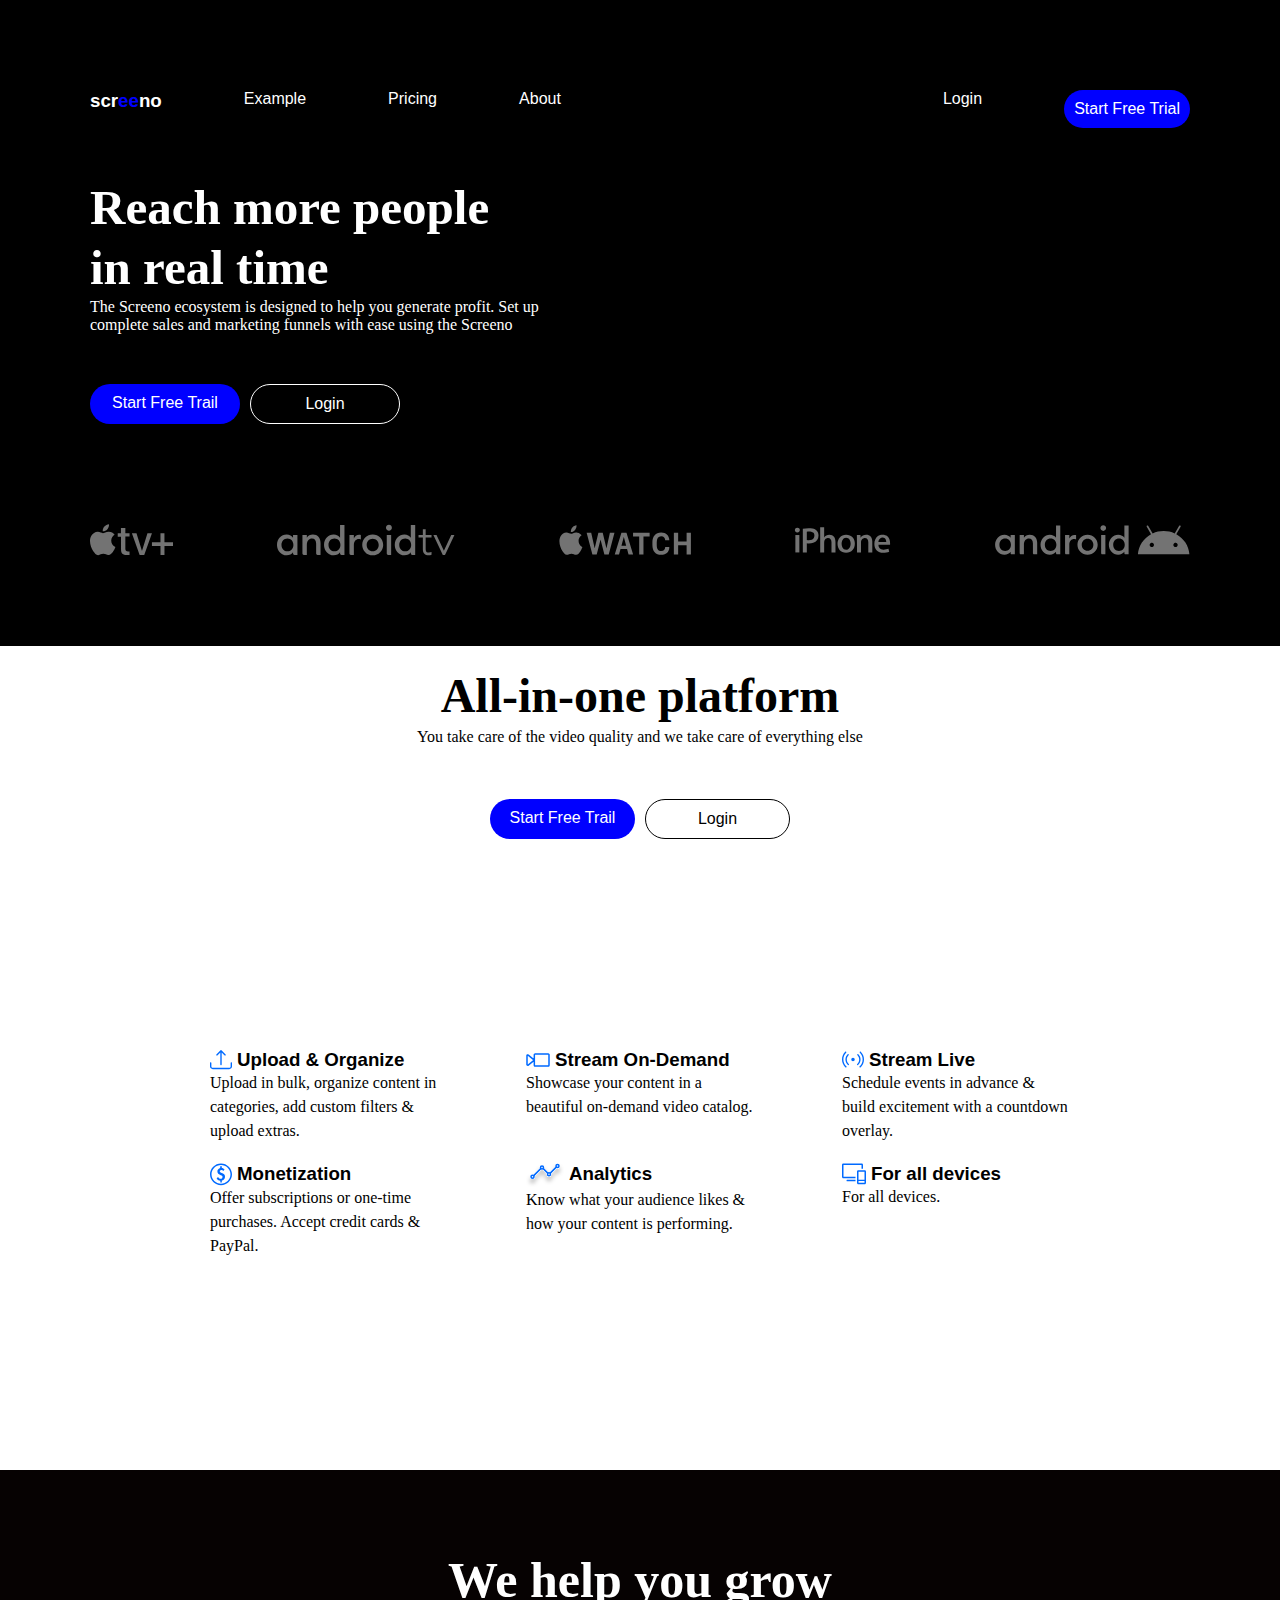
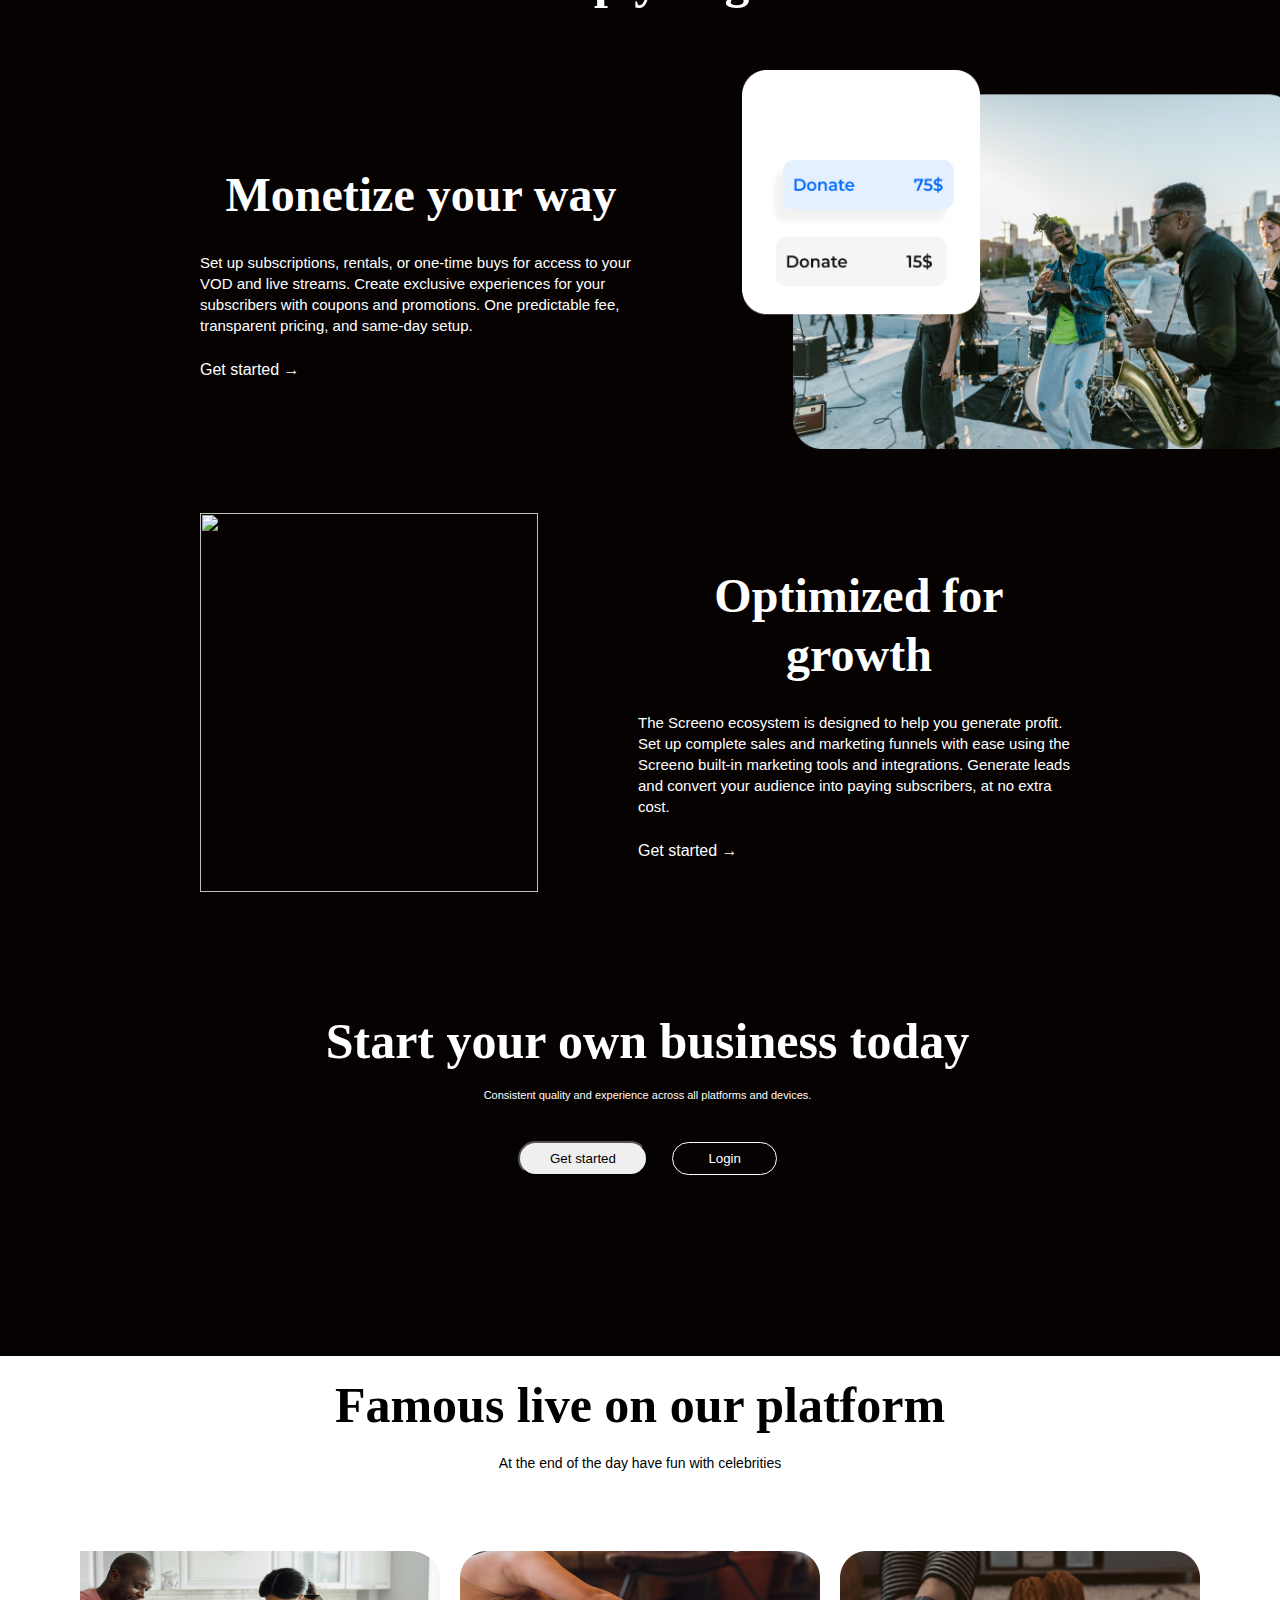
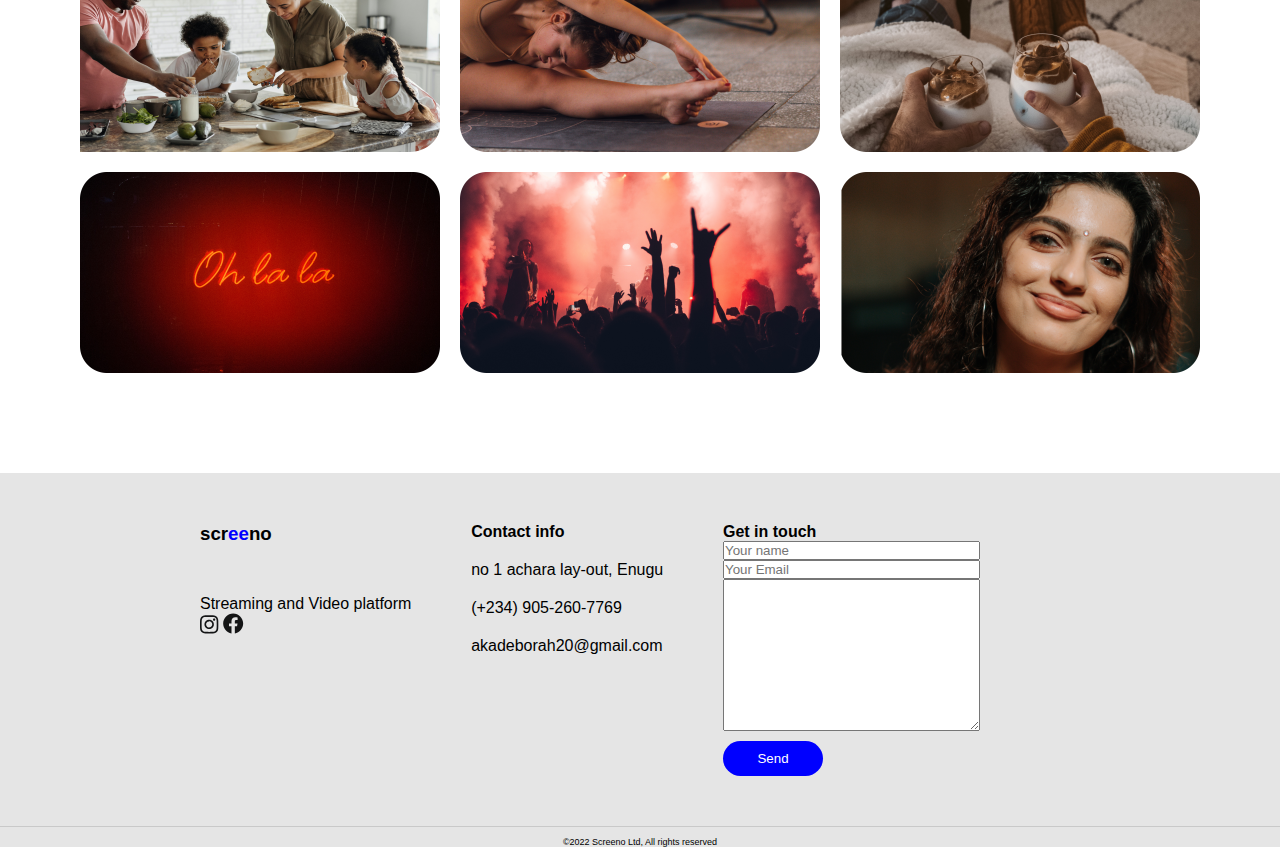
==== landing page/index.html @ 2ce1a99f "Add files via upload" ====
<!DOCTYPE html>
<html lang="en">
<head>
    <meta charset="UTF-8">
    <meta http-equiv="X-UA-Compatible" content="IE=edge">
    <meta name="viewport" content="width=device-width, initial-scale=1.0">
    <link rel="stylesheet" href="./index.css">
    <link rel="stylesheet" href="./index2.css">
    <title>Document</title>
</head>
<body>
<div class="body">
    <section class="firstSection">
    <div class="menuBar">
        <h3 class="screeno">scr<span class="ee">ee</span>no</h3>
        <div>Example</div>
        <div>Pricing</div>
        <div>About</div>
        <div style="margin-left: 300px;">Login</div>
        <div class="startfreetrial">Start Free Trial</div>
    </div> 
    <div class="top">
    <div class="caption">
        <h1>Reach more people in real time</h1>
        <p>The Screeno ecosystem is designed to help you generate profit. Set up complete sales and marketing funnels with ease using the Screeno</p>
        <div style="display: flex; margin-top: 50px;">
        <div class="startfreetrial" style="width: 150px; text-align:center; margin-right: 10px; border-radius: 100px;">Start Free Trail</div>
        <div style="width: 150px; text-align:center; background-color: black; border: 1px solid white;  border-radius: 100px;" class="startfreetrial">Login</div>
        </div>
    </div> 
    <div>
       <img src="./image/Group35.svg" alt="">
    </div>
    </div>
    <div style="margin-top: 100px; display: flex; justify-content: space-between;">
        <img src="./image/Vector (1).svg" class="tv" alt="">
        <img src="./image/Group.svg"class="tv" alt="">
        <img src="./image/Group (1).svg" class="tv"alt="">
        <img src="./image/g3009.svg" class="tv" alt="">
        <img src="./image/Group 1.svg" class="tv" alt="">
    </div>
    </section>
    <section class="secondSection">
    <h2>All-in-one platform</h2>
    <p style="    font-family: 'Montserrat';
    font-style: normal;
    font-weight: 400;
    font-size: 16px;
    line-height: 24px;
    text-align: center;">You take care of the video quality and we take care of everything else</p>
    <div style="display: flex; margin-top: 50px; margin-left: auto; margin-right: auto; width: 300px;">
        <div class="startfreetrial" style="width: 150px; text-align:center; margin-right: 10px; border-radius: 100px;">Start Free Trail</div>
        <div style="width: 150px; text-align:center; background-color: white; border: 1px solid black;  border-radius: 100px; color: black;" class="startfreetrial">Login</div>
        </div> 
     <div class="box-Container" >
     <!-- <div class="box"><div style="display: flex;"><img style="margin-right: 5px;" src="./image/Vector (2).svg" alt=""><h3>Upload & Organize</h3></div>
        <p style="font-family: 'Mulish'; font-style: normal; font-weight: 400; font-size: 16px; line-height: 150%;width: 228px;
        height: 72px;">Upload in bulk, organize content in categories, add custom filters & upload extras.</p></div>  -->
    </div>
    </section>
    <section>
    <div id="page1">
        <h1 class="head">We help you grow</h1>
        <div class="flex1">
        <div style="margin-right: 100px;">
          <h2 class="head2">Monetize your way</h2>
          <p class="para">Set up subscriptions, rentals, or one-time buys for access to your VOD and live streams. Create exclusive experiences for your subscribers with coupons and promotions. One predictable fee, transparent pricing, and same-day setup.</p>
           <span class="spa">Get started <i>&rarr;</i></span>
        </div>
        <div >
          <img src="image/Group 29.png" alt="" width="555px" height="
          379px">
          </div>
        </div>
    
        <div class="contain">
          <div class="imgs" style="margin-right: 100px;">
            <img src="image/Group 34.png" alt="" width="100%" height="100%">
          </div>
          <div class="part1">
            <h2 class="head2">Optimized for growth</h2>
            <p class="para">The Screeno ecosystem is designed to help you generate profit. Set up complete sales and marketing funnels with ease using the Screeno built-in marketing tools and integrations. Generate leads and convert your audience into paying subscribers, at no extra cost.</p>
            <span class="spa">Get started <i>&rarr;</i></span>
          </div>
        </div>
    
        <div class="contain2">
          <h2 class="head-2">Start your own business today</h2>
          <span class="small">Consistent quality and experience across all platforms and devices.</span>
          <div>
          <button class="opaque">Get started</button>
          <button class="transp">Login</button>
            </div>
            <img src="./image/videoimg.svg" alt="" style="margin-top: 100px;">
        </div>
    
    
      </div>
    
      <div class="page2">
        <h2 class="head-3">Famous live on our platform</h2>
        <span class="spa1">At the end of the day have fun with celebrities</span>
        <div class="big-img">
          <img src="image/Rectangle 8.png" alt="">
          <img src="image/Rectangle 9.png" alt="">
          <img src="image/Rectangle 10.png" alt="">
          <img src="image/Rectangle 12.png" alt="">
          <img src="image/Rectangle 13.png" alt="">
          <img src="image/Rectangle 14.png" alt="">
        </div>
      </div>
    
      <div class="page3">
 </section>
 <section class="lastSection">
 <div class="bottom">
    <div class="firstFlexChild" >
        <h3 style="margin-bottom: 50px;">scr<span class="gren">ee</span>no</h3>
        <div>
        <p>Streaming and Video platform</p>
          <img src="image/instagram.svg" width="" height="">
          <img src="image/facebook.svg" width="" height="">
        </div>
    </div>
    
    <div>
        <h4 style="margin-bottom: 20px;">Contact info</h4>
        <p style="margin-bottom: 20px;">no 1 achara lay-out, Enugu</p>
        <p style="margin-bottom: 20px;" >(+234) 905-260-7769</p>
        <p style="margin-bottom: 20px;" >akadeborah20@gmail.com</p>
    </div>

    <div class="input">
        <h4>Get in touch</h4>
        <input type="text" placeholder="Your name">
        <input type="email" placeholder="Your Email">
        <textarea name="" id="" cols="30" rows="10"></textarea>
        <button class="startfreetrial send">Send</button>
    </div> 
 </div>
    <div style="width: 100vw; height: 1px; background-color: #C9C9C9;"></div>
    <div style="text-align: center; font-size: xx-small; margin-top: 10px;">
        ©2022 Screeno Ltd, All rights reserved
    </div>
</div>
</section>
<span>
</span>
<script>
    const boxcon = document.querySelector('.box-Container');
    const obj =[{
        url: './image/Group(3).svg', title:"Upload & Organize", para:"Upload in bulk, organize content in categories, add custom filters & upload extras.", 
     },{
       
        url: "./image/Vector(12).svg",   title:"Stream On-Demand", para:"Showcase your content in a beautiful on-demand video catalog.", 
     },{
        url: './image/Vector(2).svg',  title:"Stream Live", para:"Schedule events in advance & build excitement with a countdown overlay.", 
     },{
        url: './image/Vector(3).svg', title:"Monetization", para:"Offer subscriptions or one-time purchases. Accept credit cards & PayPal.", 
     },{
        url: './image/Group16.svg',  title:"Analytics", para:"Know what your audience likes & how your content is performing.", 
     },{
        url: './image/Group17.svg', title:"For all devices", para:"For all devices.", 
     },]
     const midSec = 
        obj.map((x)=>{
            return `
    <div class="box"><div style="display: flex;"><img style="margin-right: 5px;" src=${x.url} alt=""><h3>${x.title}</h3></div>
        <p style="font-family: 'Mulish';
        font-style: normal;
        font-weight: 400;
        font-size: 16px;
        line-height: 150%;width: 228px;
        height: 72px;">${x.para}</p></div>`
        console.log(x.image)
        }).join('')
       boxcon.innerHTML = midSec; 
</script>
</body>
</html>
---- landing page/index.css ----
*{
    padding: 0;
    margin: 0;
    box-sizing: border-box;
}
body{
    position: relative;
    max-width: 1440px;
}
.firstSection{
    background-color: black;
    color: white;
    padding: 90px;
}
.menuBar{
    display: flex;
    justify-content: space-between;
}

.ee{
    color: blue;
}

.startfreetrial{
    background-color: blue;
    padding: 10px;
    border-radius: 100px;
    color: white;
}
h1{
font-family: 'Montserrat';
font-style: normal;
font-weight: 700;
font-size: 49px;
line-height: 60px;
color: #FFFFFF;
}
.caption{
    width: 450px;
    margin-top: 50px;
}
.caption p{
font-family: 'Mulish';
font-style: normal;
font-weight: 400;
font-size: 16px;
}

h2{
    text-align: center;
    margin-top: 20px;
    font-family: 'Montserrat';
font-style: normal;
font-weight: 700;
font-size: 48px;
line-height: 59px
}
.box-Container{
    display: flex;
    justify-content: space-between;
    flex-wrap: wrap;
    margin: 200px;
}
.box{
    margin: 10px;
    width: 228px;
}
.top{
    display: flex;
    justify-content: space-between;
}

.bottom{
    display: flex;
    justify-content: space-between;
    padding: 50px;
    padding-left: 200px;
    margin-top: 100px;
    padding-right: 300px;
}
.input{
    display: flex;
    flex-direction: column;
    justify-content: space-between;
}

.send{
    margin-top: 10px;
    width: 100px;
    border: 0;
}
.lastSection{
    background-color: #E5E5E5;
}
---- landing page/index2.css ----
*{
  padding: 0;
  margin: 0;
  box-sizing: border-box;
  font-family: Arial, Helvetica, sans-serif;
}

.para{
  line-height: 1.4em;
  font-size: 15px;
  width: 442px;
}
.head2{
  margin-bottom: 28px;
}

#page1{
  color: white;
  background-color: #060202;
  padding: 80px 200px;
}
.head{
  text-align: center;
  font-size: 50px;
}
.flex1{
  margin-top: 60px;
  margin-bottom: 60px;
  display: flex;
  justify-content: space-between;
  align-items: center;
}

.spa{
  display: block;
  margin-top: 25px;
}
i:hover{
  color: blue;
}

.contain{
  display: flex;
  justify-content: space-between;
  align-items: center;
  margin-top: 60px;
}

.imgs{
  width: 555px;
  height: 379px;
}

.contain2{
  margin: 100px 0 0 15px;
  display: flex;
  flex-direction: column;
  justify-content: center;
  align-items: center;
}

.head-2{
  margin: 20px 0 18px 0px ;
   font-size: 50px;
}

.small{
  font-size: 11px;
  margin-bottom: 40px;
}

.opaque{
border-radius: 30px;
 padding: 8px 30px 8px 30px;
}
.transp{
  background-color: transparent;
  color: white;
  border: 0.5px solid white;
  padding: 8px 35px 8px 35px;
  border-radius: 30px;
  margin-left: 20px;
}

video{
  width: 790px;
  height: 529px;
}

.big-img img{
  width: 360px;
  height: 201px;
}

.page2{
  display: flex;
  flex-direction: column;
  align-items: center;
  justify-content: center;
  background-color: white;
}
.head-3{
  font-size: 50px;
}
.spa1{
  font-size: 14px;
  margin-bottom: 80px;
  margin-top: 20px;
}
.big-img{
  display: grid;
  grid-template-columns: repeat(3, 1fr);
  gap: 20px;
}
.gren{
  color: blue;
}
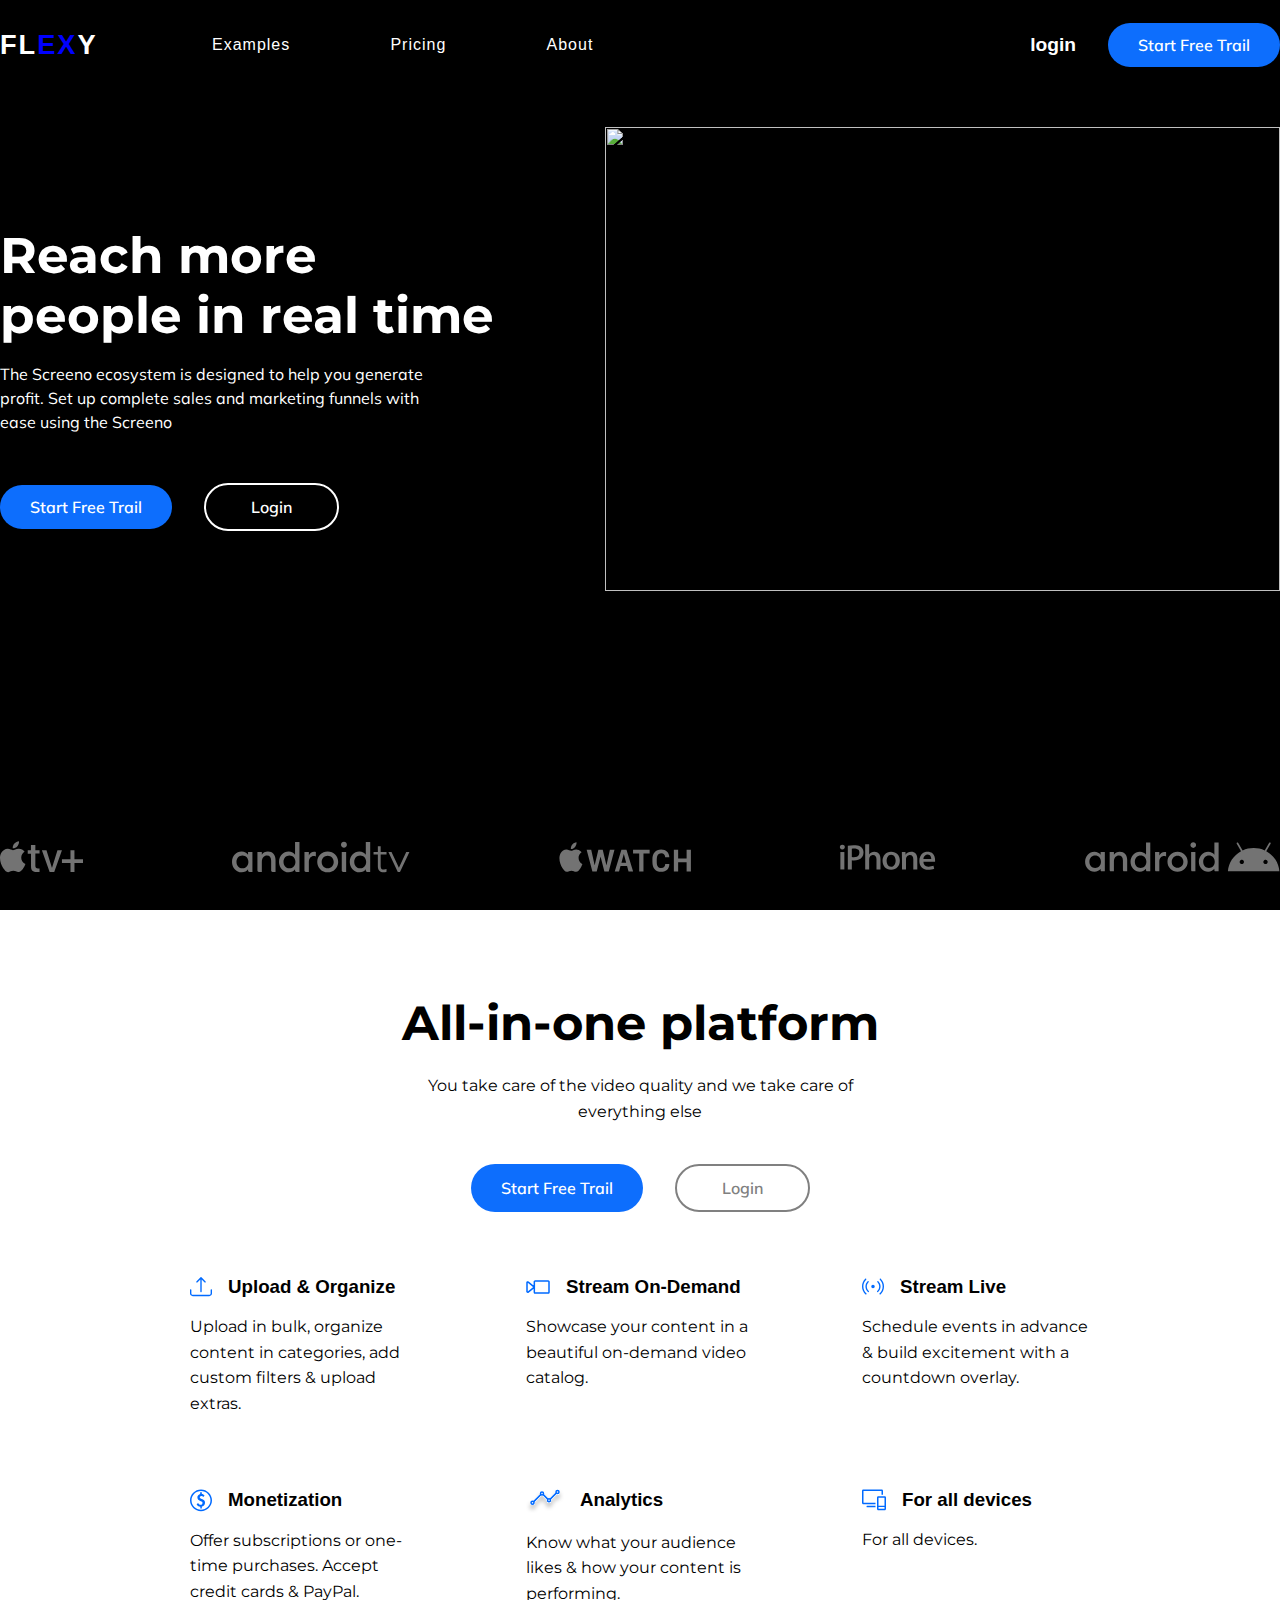
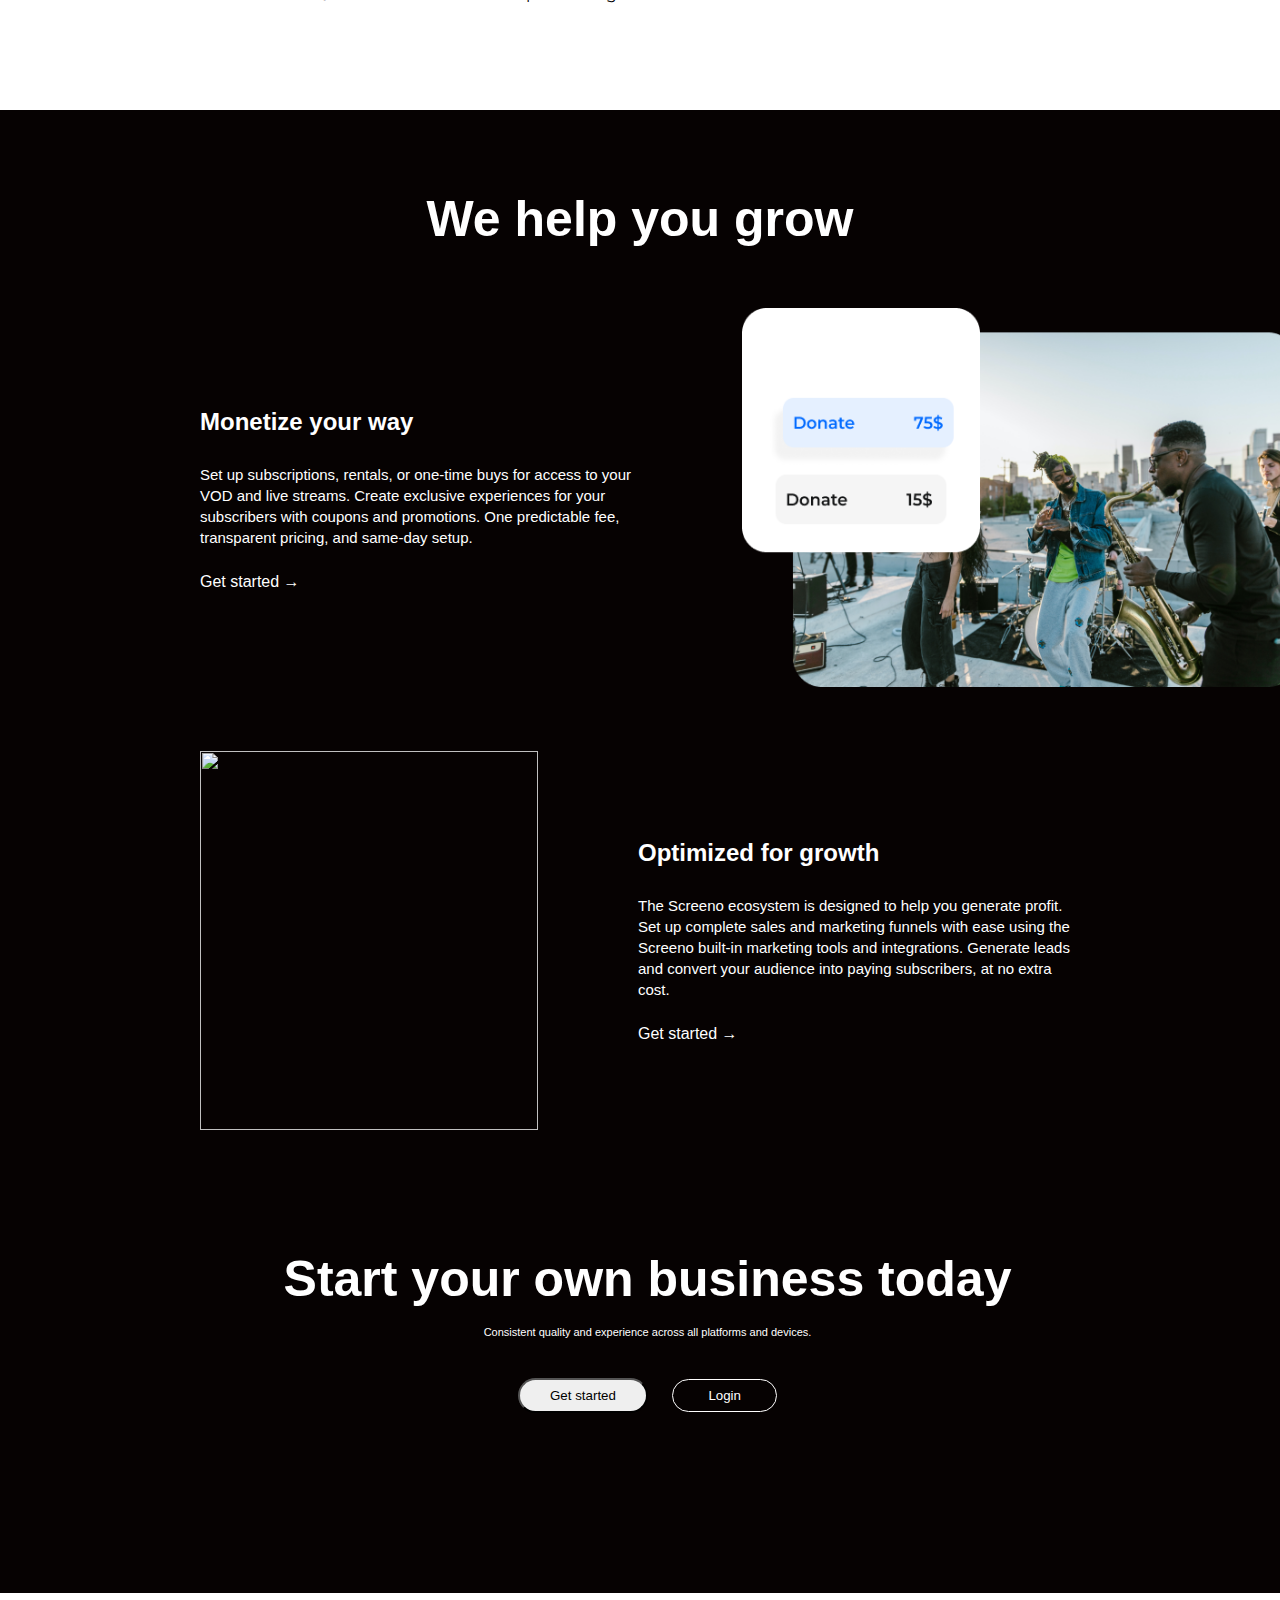
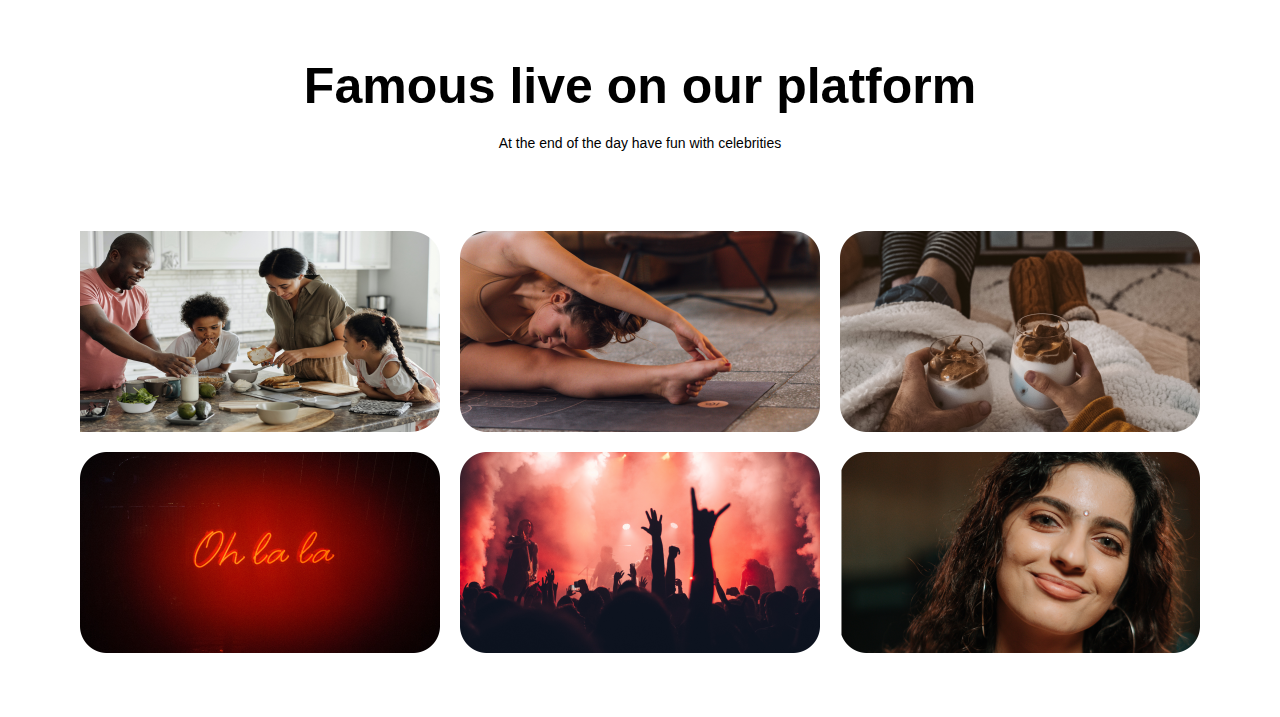
==== commit 6c85e01e: "updated" ====
--- a/landing page/index.html
+++ b/landing page/index.html
@@ -1,180 +1,205 @@
 <!DOCTYPE html>
 <html lang="en">
+
 <head>
-    <meta charset="UTF-8">
-    <meta http-equiv="X-UA-Compatible" content="IE=edge">
-    <meta name="viewport" content="width=device-width, initial-scale=1.0">
-    <link rel="stylesheet" href="./index.css">
-    <link rel="stylesheet" href="./index2.css">
-    <title>Document</title>
+  <meta charset="UTF-8">
+  <meta http-equiv="X-UA-Compatible" content="IE=edge">
+  <meta name="viewport" content="width=device-width, initial-scale=1.0">
+  <link rel="stylesheet" href="./index.css">
+  <link rel="stylesheet" href="./index2.css">
+  <title>Document</title>
 </head>
+
 <body>
-<div class="body">
-    <section class="firstSection">
-    <div class="menuBar">
-        <h3 class="screeno">scr<span class="ee">ee</span>no</h3>
-        <div>Example</div>
-        <div>Pricing</div>
-        <div>About</div>
-        <div style="margin-left: 300px;">Login</div>
-        <div class="startfreetrial">Start Free Trial</div>
-    </div> 
-    <div class="top">
-    <div class="caption">
-        <h1>Reach more people in real time</h1>
-        <p>The Screeno ecosystem is designed to help you generate profit. Set up complete sales and marketing funnels with ease using the Screeno</p>
-        <div style="display: flex; margin-top: 50px;">
-        <div class="startfreetrial" style="width: 150px; text-align:center; margin-right: 10px; border-radius: 100px;">Start Free Trail</div>
-        <div style="width: 150px; text-align:center; background-color: black; border: 1px solid white;  border-radius: 100px;" class="startfreetrial">Login</div>
-        </div>
-    </div> 
-    <div>
-       <img src="./image/Group35.svg" alt="">
-    </div>
-    </div>
-    <div style="margin-top: 100px; display: flex; justify-content: space-between;">
+
+  <nav class="nav">
+    <div class="nav-inner">
+      <div class="nav-logo">
+        <a href="/">Fl<span style="color:blue ;">ex</span>y</a>
+      </div>
+      <div class="hamburger">
+        <span></span><span></span><span></span>
+      </div>
+      <div class="nav-links">
+        <ul>
+          <li><a href="#">Examples</a></li>
+          <li><a href="#">Pricing</a></li>
+          <li><a href="#">About</a></li>
+        </ul>
+        <ul>
+          <li><a href="#">login</a></li>
+          <li><a href="#">
+              <button class="btn btn-primary">Start Free Trail</button>
+            </a></li>
+        </ul>
+      </div>
+  </nav>
+
+  <!-- //hero is commpleted in desktop -->
+  <section class="firstSection">
+    <div class="hero">
+      <div class="top">
+        <div class="caption">
+          <h1>Reach more people in real time</h1>
+          <p>The Screeno ecosystem is designed to help you generate profit. Set up complete sales and marketing
+            funnels
+            with ease using the Screeno</p>
+          <div class="btn-wrap">
+            <button class="btn btn-primary">
+              Start Free Trail</button>
+            <button class="btn btn-light">Login</button>
+          </div>
+        </div>
+        <div class="hero-bg">
+          <img src="./image/Group35.svg" alt="">
+        </div>
+      </div>
+      <div class="partners">
         <img src="./image/Vector (1).svg" class="tv" alt="">
-        <img src="./image/Group.svg"class="tv" alt="">
-        <img src="./image/Group (1).svg" class="tv"alt="">
+        <img src="./image/Group.svg" class="tv" alt="">
+        <img src="./image/Group (1).svg" class="tv" alt="">
         <img src="./image/g3009.svg" class="tv" alt="">
         <img src="./image/Group 1.svg" class="tv" alt="">
-    </div>
-    </section>
-    <section class="secondSection">
-    <h2>All-in-one platform</h2>
-    <p style="    font-family: 'Montserrat';
-    font-style: normal;
-    font-weight: 400;
-    font-size: 16px;
-    line-height: 24px;
-    text-align: center;">You take care of the video quality and we take care of everything else</p>
-    <div style="display: flex; margin-top: 50px; margin-left: auto; margin-right: auto; width: 300px;">
-        <div class="startfreetrial" style="width: 150px; text-align:center; margin-right: 10px; border-radius: 100px;">Start Free Trail</div>
-        <div style="width: 150px; text-align:center; background-color: white; border: 1px solid black;  border-radius: 100px; color: black;" class="startfreetrial">Login</div>
-        </div> 
-     <div class="box-Container" >
-     <!-- <div class="box"><div style="display: flex;"><img style="margin-right: 5px;" src="./image/Vector (2).svg" alt=""><h3>Upload & Organize</h3></div>
-        <p style="font-family: 'Mulish'; font-style: normal; font-weight: 400; font-size: 16px; line-height: 150%;width: 228px;
-        height: 72px;">Upload in bulk, organize content in categories, add custom filters & upload extras.</p></div>  -->
-    </div>
-    </section>
-    <section>
+      </div>
+  </section>
+
+  <section class="secondSection">
+    <div class="innerContainer">
+      <h2>All-in-one platform</h2>
+      <p>You take care of the video quality and we take care of everything else</p>
+      <div class="btnsWrap">
+        <button class="btn btn-primary">
+          Start Free Trail</button>
+        <button class="btn btn-dark">Login</button>
+      </div>
+      <div class="box-Container">
+        <!-- //content coming from js -->
+      </div>
+    </div>
+  </section>
+  <section>
     <div id="page1">
-        <h1 class="head">We help you grow</h1>
-        <div class="flex1">
+      <h1 class="head">We help you grow</h1>
+      <div class="flex1">
         <div style="margin-right: 100px;">
           <h2 class="head2">Monetize your way</h2>
-          <p class="para">Set up subscriptions, rentals, or one-time buys for access to your VOD and live streams. Create exclusive experiences for your subscribers with coupons and promotions. One predictable fee, transparent pricing, and same-day setup.</p>
-           <span class="spa">Get started <i>&rarr;</i></span>
-        </div>
-        <div >
+          <p class="para">Set up subscriptions, rentals, or one-time buys for access to your VOD and live streams.
+            Create exclusive experiences for your subscribers with coupons and promotions. One predictable fee,
+            transparent pricing, and same-day setup.</p>
+          <span class="spa">Get started <i>&rarr;</i></span>
+        </div>
+        <div>
           <img src="image/Group 29.png" alt="" width="555px" height="
           379px">
-          </div>
-        </div>
-    
-        <div class="contain">
-          <div class="imgs" style="margin-right: 100px;">
-            <img src="image/Group 34.png" alt="" width="100%" height="100%">
-          </div>
-          <div class="part1">
-            <h2 class="head2">Optimized for growth</h2>
-            <p class="para">The Screeno ecosystem is designed to help you generate profit. Set up complete sales and marketing funnels with ease using the Screeno built-in marketing tools and integrations. Generate leads and convert your audience into paying subscribers, at no extra cost.</p>
-            <span class="spa">Get started <i>&rarr;</i></span>
-          </div>
-        </div>
-    
-        <div class="contain2">
-          <h2 class="head-2">Start your own business today</h2>
-          <span class="small">Consistent quality and experience across all platforms and devices.</span>
-          <div>
+        </div>
+      </div>
+
+      <div class="contain">
+        <div class="imgs" style="margin-right: 100px;">
+          <img src="image/Group 34.png" alt="" width="100%" height="100%">
+        </div>
+        <div class="part1">
+          <h2 class="head2">Optimized for growth</h2>
+          <p class="para">The Screeno ecosystem is designed to help you generate profit. Set up complete sales and
+            marketing funnels with ease using the Screeno built-in marketing tools and integrations. Generate leads
+            and convert your audience into paying subscribers, at no extra cost.</p>
+          <span class="spa">Get started <i>&rarr;</i></span>
+        </div>
+      </div>
+
+      <div class="contain2">
+        <h2 class="head-2">Start your own business today</h2>
+        <span class="small">Consistent quality and experience across all platforms and devices.</span>
+        <div>
           <button class="opaque">Get started</button>
           <button class="transp">Login</button>
-            </div>
-            <img src="./image/videoimg.svg" alt="" style="margin-top: 100px;">
-        </div>
-    
-    
-      </div>
-    
-      <div class="page2">
-        <h2 class="head-3">Famous live on our platform</h2>
-        <span class="spa1">At the end of the day have fun with celebrities</span>
-        <div class="big-img">
-          <img src="image/Rectangle 8.png" alt="">
-          <img src="image/Rectangle 9.png" alt="">
-          <img src="image/Rectangle 10.png" alt="">
-          <img src="image/Rectangle 12.png" alt="">
-          <img src="image/Rectangle 13.png" alt="">
-          <img src="image/Rectangle 14.png" alt="">
-        </div>
-      </div>
-    
-      <div class="page3">
- </section>
- <section class="lastSection">
- <div class="bottom">
-    <div class="firstFlexChild" >
+        </div>
+        <img src="./image/videoimg.svg" alt="" style="margin-top: 100px;">
+      </div>
+
+
+    </div>
+
+    <div class="page2">
+      <h2 class="head-3">Famous live on our platform</h2>
+      <span class="spa1">At the end of the day have fun with celebrities</span>
+      <div class="big-img">
+        <img src="image/Rectangle 8.png" alt="">
+        <img src="image/Rectangle 9.png" alt="">
+        <img src="image/Rectangle 10.png" alt="">
+        <img src="image/Rectangle 12.png" alt="">
+        <img src="image/Rectangle 13.png" alt="">
+        <img src="image/Rectangle 14.png" alt="">
+      </div>
+    </div>
+
+    <div class="page3">
+  </section>
+  <!-- <section class="lastSection">
+    <div class="bottom">
+      <div class="firstFlexChild">
         <h3 style="margin-bottom: 50px;">scr<span class="gren">ee</span>no</h3>
         <div>
-        <p>Streaming and Video platform</p>
+          <p>Streaming and Video platform</p>
           <img src="image/instagram.svg" width="" height="">
           <img src="image/facebook.svg" width="" height="">
         </div>
-    </div>
-    
-    <div>
+      </div>
+
+      <div>
         <h4 style="margin-bottom: 20px;">Contact info</h4>
         <p style="margin-bottom: 20px;">no 1 achara lay-out, Enugu</p>
-        <p style="margin-bottom: 20px;" >(+234) 905-260-7769</p>
-        <p style="margin-bottom: 20px;" >akadeborah20@gmail.com</p>
-    </div>
-
-    <div class="input">
+        <p style="margin-bottom: 20px;">(+234) 905-260-7769</p>
+        <p style="margin-bottom: 20px;">akadeborah20@gmail.com</p>
+      </div>
+
+      <div class="input">
         <h4>Get in touch</h4>
         <input type="text" placeholder="Your name">
         <input type="email" placeholder="Your Email">
         <textarea name="" id="" cols="30" rows="10"></textarea>
         <button class="startfreetrial send">Send</button>
-    </div> 
- </div>
+      </div>
+    </div>
     <div style="width: 100vw; height: 1px; background-color: #C9C9C9;"></div>
     <div style="text-align: center; font-size: xx-small; margin-top: 10px;">
-        ©2022 Screeno Ltd, All rights reserved
-    </div>
-</div>
-</section>
-<span>
-</span>
-<script>
+      ©2022 Screeno Ltd, All rights reserved
+    </div>
+    </div>
+  </section>
+  <span>
+  </span> -->
+  <script>
     const boxcon = document.querySelector('.box-Container');
-    const obj =[{
-        url: './image/Group(3).svg', title:"Upload & Organize", para:"Upload in bulk, organize content in categories, add custom filters & upload extras.", 
-     },{
-       
-        url: "./image/Vector(12).svg",   title:"Stream On-Demand", para:"Showcase your content in a beautiful on-demand video catalog.", 
-     },{
-        url: './image/Vector(2).svg',  title:"Stream Live", para:"Schedule events in advance & build excitement with a countdown overlay.", 
-     },{
-        url: './image/Vector(3).svg', title:"Monetization", para:"Offer subscriptions or one-time purchases. Accept credit cards & PayPal.", 
-     },{
-        url: './image/Group16.svg',  title:"Analytics", para:"Know what your audience likes & how your content is performing.", 
-     },{
-        url: './image/Group17.svg', title:"For all devices", para:"For all devices.", 
-     },]
-     const midSec = 
-        obj.map((x)=>{
-            return `
-    <div class="box"><div style="display: flex;"><img style="margin-right: 5px;" src=${x.url} alt=""><h3>${x.title}</h3></div>
-        <p style="font-family: 'Mulish';
-        font-style: normal;
-        font-weight: 400;
-        font-size: 16px;
-        line-height: 150%;width: 228px;
-        height: 72px;">${x.para}</p></div>`
+    const obj = [{
+      url: './image/Group(3).svg', title: "Upload & Organize", para: "Upload in bulk, organize content in categories, add custom filters & upload extras.",
+    }, {
+
+      url: "./image/Vector(12).svg", title: "Stream On-Demand", para: "Showcase your content in a beautiful on-demand video catalog.",
+    }, {
+      url: './image/Vector(2).svg', title: "Stream Live", para: "Schedule events in advance & build excitement with a countdown overlay.",
+    }, {
+      url: './image/Vector(3).svg', title: "Monetization", para: "Offer subscriptions or one-time purchases. Accept credit cards & PayPal.",
+    }, {
+      url: './image/Group16.svg', title: "Analytics", para: "Know what your audience likes & how your content is performing.",
+    }, {
+      url: './image/Group17.svg', title: "For all devices", para: "For all devices.",
+    },]
+    const midSec =
+      obj.map((x) => {
+        return `
+    <div class="box">
+         <div > 
+        <img src=${x.url} alt=${x.title}>
+        <h3>${x.title}</h3>
+        </div>
+        <p>${x.para}</p>
+        
+    </div>`
         console.log(x.image)
-        }).join('')
-       boxcon.innerHTML = midSec; 
-</script>
+      }).join('')
+    boxcon.innerHTML = midSec; 
+  </script>
 </body>
+
 </html>--- a/landing page/index.css
+++ b/landing page/index.css
@@ -1,69 +1,284 @@
+
+@import url('https://fonts.googleapis.com/css2?family=Montserrat:ital,wght@0,300;0,400;0,500;0,600;0,700;0,800;0,900;1,300;1,400;1,500;1,600;1,700;1,800;1,900&family=Mulish:ital,wght@0,400;0,500;0,600;0,700;1,400;1,500;1,600&display=swap');
 *{
     padding: 0;
     margin: 0;
     box-sizing: border-box;
+    font-family: 'Montserrat', sans-serif;
+    text-decoration: none;
+}
+:root{
+    --blue : #0D6EFD;
+    --white: #fff;
+    --box-shadow: 0px 0px 3px 2px;
+    --black:#000;
 }
 body{
     position: relative;
-    max-width: 1440px;
+   width: 100%;
+    overflow-x: hidden;
+}
+.nav{
+    height: 90px;
+    width: 100%;
+    background-color: black;
+    position: sticky;
+    top: 0px;
+    z-index: 999;
+    display: flex;
+    align-items: center;
+}
+.nav-inner{
+    display: flex;
+    align-items: center;
+    justify-content: space-between;
+    max-width: 1300px;
+    margin: 0 auto;
+    width: 100%;
+}
+.nav-logo a{
+    font-size: 1.7rem;
+    font-weight: 600;
+    color: var(--white);
+    text-transform: uppercase;
+    letter-spacing: 2px;
+}
+.nav-links {
+    display: flex;
+    flex-direction: row;
+    align-items: center;
+    justify-content: space-between;
+    width: 85%;
+}
+
+.nav-links > ul:first-of-type {
+    display:flex;
+    flex-direction: row;
+    align-items: center;
+    justify-content: space-between;
+    gap:20%;
+}
+.nav-links>ul:first-of-type li a {
+    color: var(--white);
+    font-size: 1rem;
+    font-weight: 500;
+    letter-spacing: 1px;
+    transition: all 0.3s ease;
+    padding: 14px 20px;
+    border-radius: 10px;
+}
+
+.nav-links>ul:first-of-type li a:hover {
+    color: var(--white);
+    text-decoration: none;
+    transition: all 0.3s ease;
+    background-color: #0D6EFD;
+
+}
+
+.nav-links>ul:last-of-type{
+    display:flex;
+    flex-direction: row;
+    align-items: center;
+    justify-content: space-between;
+    gap:2rem;
+}
+.nav-links>ul:last-of-type li a{
+    font-size: 1.2rem;
+    font-weight: bold;
+    color: #fff;
 }
 .firstSection{
     background-color: black;
     color: white;
-    padding: 90px;
-}
-.menuBar{
-    display: flex;
-    justify-content: space-between;
-}
-
-.ee{
-    color: blue;
-}
-
-.startfreetrial{
-    background-color: blue;
-    padding: 10px;
-    border-radius: 100px;
-    color: white;
-}
-h1{
-font-family: 'Montserrat';
-font-style: normal;
-font-weight: 700;
-font-size: 49px;
-line-height: 60px;
-color: #FFFFFF;
+    height: calc(100vh - 80px);
+    width: 100%;
+    display: flex;
+
+}
+.hero{
+ max-width: 1300px;
+ width: 100%;
+ height: calc(100% - 74px);
+ margin: auto;
+position: relative;
+display: flex;
+justify-content: space-between;
+flex-direction: column;
 }
 .caption{
-    width: 450px;
+    width: 45%;
     margin-top: 50px;
 }
+.caption h1 {
+    font-family: 'Montserrat';
+    font-style: normal;
+    font-weight: 700;
+    font-size: clamp(1.5rem, 5vw, 3.1rem);
+    line-height: 60px;
+    color: #FFFFFF;
+    max-width: 500px;
+    margin-bottom: 17px;
+    margin-top: 3rem;
+}
 .caption p{
-font-family: 'Mulish';
+font-family: 'Mulish', sans-serif;
 font-style: normal;
 font-weight: 400;
 font-size: 16px;
-}
-
-h2{
+max-width: 450px;
+line-height: 150%;
+margin-bottom: 49px;
+}
+.caption .btn-wrap{
+    display:flex;
+    align-items: center;
+    justify-content: start;
+    gap:2rem;
+    margin-top: 20px;
+}
+
+ .btn{
+    display: inline-block;
+
+    font-family: 'Mulish', sans-serif;
+    font-style: normal;
+    font-weight: 600;
+    font-size: 16px;
+    line-height: 150%;
+    text-decoration: none;
+   
+    border-radius: 30px;
+}
+.btn-primary{
+   background-color: var(--blue);
+   color: #FFFFFF;
+  transition: all 0.3s ease-in-out;
+    padding: 10px 30px;
+    outline: 0;
+    border: 0;
+    border-radius: 30px;
+}
+
+.btn-primary:hover{
+    background-color: var(--white);
+    box-shadow: var(--box-shadow) var(--blue);
+    color: var(--blue);
+}
+.btn-light{
+    background-color: transparent;
+    color: var(--white);
+   border: 2px solid #fff;
+    padding: 10px 45px;
+    outline: 0;
+}
+
+.btn-light:hover{
+    background-color: var(--blue);
+     border: unset;
+     color: var(--white);
+}
+.btn-dark {
+    background-color: transparent;
+    color: grey;
+    border: 2px solid grey;
+    padding: 10px 45px;
+}
+
+.btn-dark:hover {
+    background-color: var(--blue);
+    border: unset;
+    color: var(--white);
+}
+
+.hero .hero-bg{
+    height: 464px;
+    width: 675px;
+}
+.hero .hero-bg img {
+    height: 100%;
+    width: 100%;
+    object-fit: contain;
+} 
+
+.partners {
+    display: flex;
+  justify-content: space-between;
+}
+
+.secondSection{
+    padding: 4rem 0;
+    display: flex;
+    width: 100%;
+}
+.secondSection .innerContainer{
+    display: flex;
+    flex-direction: column;
+    margin: auto;
+    width: 100%;
+    max-width: 1300px;
+}
+.secondSection .innerContainer h2 {
     text-align: center;
     margin-top: 20px;
     font-family: 'Montserrat';
-font-style: normal;
-font-weight: 700;
-font-size: 48px;
-line-height: 59px
-}
+    font-style: normal;
+    font-weight: 700;
+    font-size: 48px;
+    line-height: 59px;
+    margin-bottom: 20px;
+}
+.secondSection .innerContainer p{
+    font-size: clamp(.85rem, 2vw, 1rem);
+    font-family: 'Montserrat';
+    font-style: normal;
+    font-weight: 400;
+    line-height: 1.6;
+    max-width: 450px;
+    text-align: center;
+    margin: auto;
+    margin-bottom: 2.5rem;
+}
+
+.secondSection .innerContainer .btnsWrap{
+    margin: auto;
+    width: fit-content;
+    height: fit-content;
+    display: flex;
+    gap:2rem;
+}
+
 .box-Container{
     display: flex;
     justify-content: space-between;
     flex-wrap: wrap;
-    margin: 200px;
+    width: 100%;
+    margin-top: 4rem;
+    max-width: 900px;
+    margin: 4rem auto 0  auto;
+    gap:2rem;
 }
 .box{
-    margin: 10px;
     width: 228px;
+    display: flex;
+    flex-direction: column;
+    gap:1rem;
+    height: fit-content;
+}
+.box > div{
+    width: 100%;
+    gap:1rem;
+    display: flex;
+}
+.box>div h3{
+    margin: 0;
+}
+.box p{
+    width: 100%;
+    text-align: start !important;
+}
+.page2{
+    padding: 4rem 0;
 }
 .top{
     display: flex;
